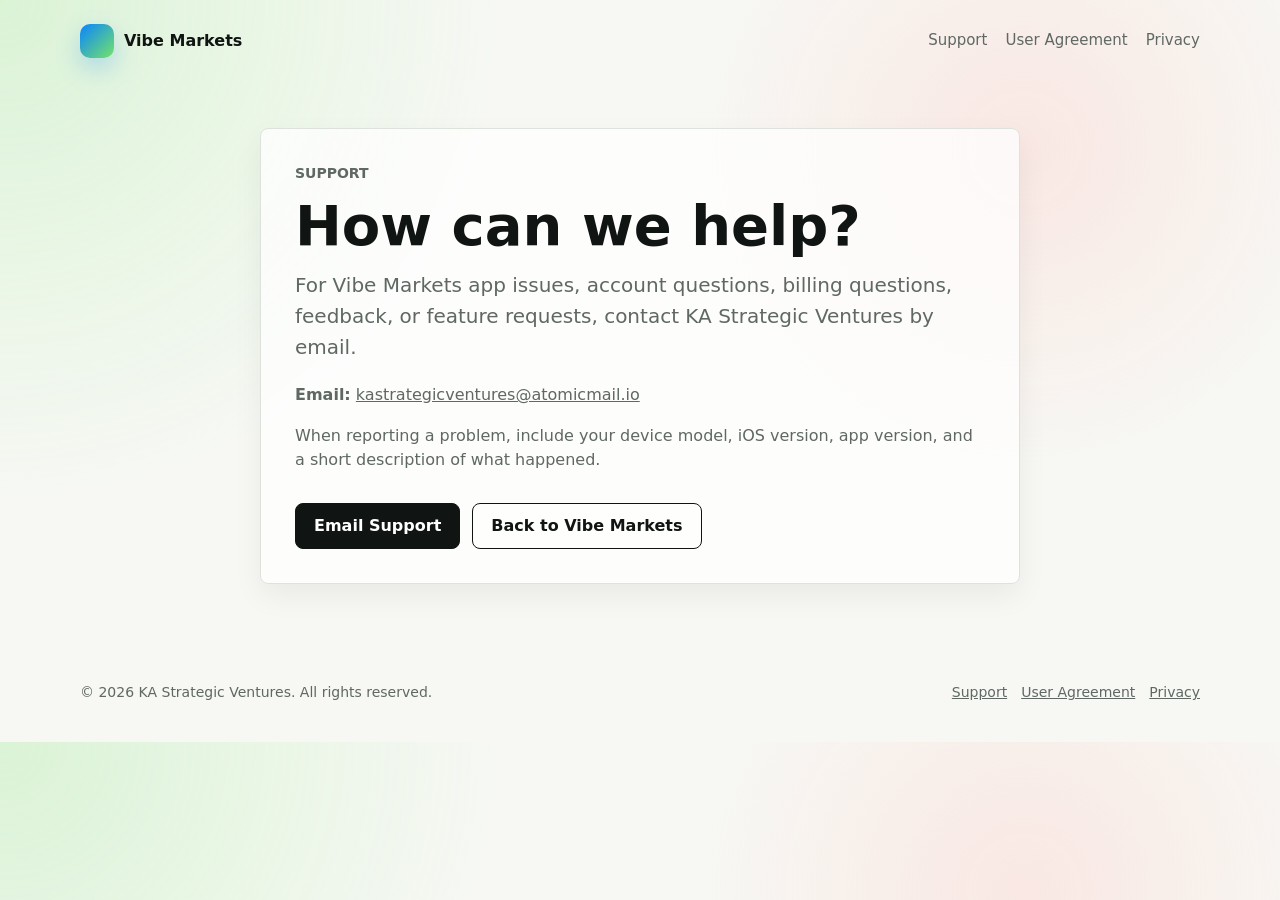
==== support/index.html @ 016c9db5 "Add Vibe Markets app pages" ====
<!doctype html>
<html lang="en">
  <head>
    <meta charset="utf-8">
    <meta name="viewport" content="width=device-width, initial-scale=1">
    <title>Support | Vibe Markets</title>
    <meta name="description" content="Contact Vibe Markets support for app issues, feedback, and feature requests.">
    <link rel="stylesheet" href="/styles.css">
  </head>
  <body>
    <header class="site-header">
      <a class="brand" href="/">
        <span class="brand-mark" aria-hidden="true"></span>
        <span>Vibe Markets</span>
      </a>
      <nav class="nav" aria-label="Primary navigation">
        <a href="/support/">Support</a>
        <a href="/user-agreement/">User Agreement</a>
        <a href="/privacy/">Privacy</a>
      </nav>
    </header>

    <main class="legal-page">
      <article class="legal-card">
        <p class="eyebrow">Support</p>
        <h1>How can we help?</h1>
        <p class="lead">For Vibe Markets app issues, account questions, billing questions, feedback, or feature requests, contact KA Strategic Ventures by email.</p>
        <p><strong>Email:</strong> <a href="mailto:kastrategicventures@atomicmail.io?subject=Vibe%20Markets%20Support">kastrategicventures@atomicmail.io</a></p>
        <p>When reporting a problem, include your device model, iOS version, app version, and a short description of what happened.</p>
        <div class="actions">
          <a class="button" href="mailto:kastrategicventures@atomicmail.io?subject=Vibe%20Markets%20Support">Email Support</a>
          <a class="button secondary" href="/">Back to Vibe Markets</a>
        </div>
      </article>
    </main>

    <footer class="site-footer">
      <span>&copy; 2026 KA Strategic Ventures. All rights reserved.</span>
      <nav aria-label="Footer navigation">
        <a href="/support/">Support</a>
        <a href="/user-agreement/">User Agreement</a>
        <a href="/privacy/">Privacy</a>
      </nav>
    </footer>
  </body>
</html>
---- styles.css ----
:root {
  color-scheme: light;
  --bg: #f7f8f4;
  --panel: #ffffff;
  --ink: #101412;
  --muted: #5f6863;
  --line: #dde3dc;
  --green: #74e36a;
  --blue: #0a84ff;
  --coral: #ffb8b2;
  --shadow: 0 24px 60px rgba(16, 20, 18, 0.12);
}

* {
  box-sizing: border-box;
}

body {
  margin: 0;
  font-family: Inter, ui-sans-serif, system-ui, -apple-system, BlinkMacSystemFont, "Segoe UI", sans-serif;
  background: radial-gradient(circle at top left, rgba(116, 227, 106, 0.22), transparent 34%),
    radial-gradient(circle at 80% 20%, rgba(255, 184, 178, 0.26), transparent 28%),
    var(--bg);
  color: var(--ink);
  line-height: 1.55;
}

a {
  color: inherit;
}

.site-header,
.site-footer,
.page,
.legal-page {
  width: min(1120px, calc(100% - 32px));
  margin: 0 auto;
}

.site-header {
  display: flex;
  align-items: center;
  justify-content: space-between;
  padding: 24px 0;
  gap: 20px;
}

.brand {
  display: inline-flex;
  align-items: center;
  gap: 10px;
  font-weight: 800;
  text-decoration: none;
}

.brand-mark {
  width: 34px;
  height: 34px;
  border-radius: 10px;
  background: linear-gradient(135deg, var(--blue), var(--green));
  box-shadow: 0 10px 24px rgba(10, 132, 255, 0.25);
}

.nav {
  display: flex;
  align-items: center;
  gap: 18px;
  color: var(--muted);
  font-size: 15px;
}

.nav a {
  text-decoration: none;
}

.nav a:hover {
  color: var(--ink);
}

.hero {
  display: grid;
  grid-template-columns: minmax(0, 1fr) minmax(280px, 430px);
  gap: 54px;
  align-items: center;
  padding: 58px 0 76px;
}

.eyebrow {
  margin: 0 0 14px;
  color: var(--muted);
  font-size: 14px;
  font-weight: 800;
  letter-spacing: 0;
  text-transform: uppercase;
}

h1,
h2,
h3,
p {
  margin-top: 0;
}

h1 {
  margin-bottom: 18px;
  max-width: 760px;
  font-size: clamp(44px, 7vw, 78px);
  line-height: 0.95;
  letter-spacing: 0;
}

h2 {
  margin-bottom: 16px;
  font-size: 32px;
  line-height: 1.1;
  letter-spacing: 0;
}

h3 {
  margin-bottom: 8px;
  font-size: 18px;
}

.lead {
  max-width: 660px;
  color: #333b36;
  font-size: 20px;
}

.actions {
  display: flex;
  flex-wrap: wrap;
  gap: 12px;
  margin-top: 30px;
}

.button {
  display: inline-flex;
  align-items: center;
  justify-content: center;
  min-height: 46px;
  padding: 0 18px;
  border: 1px solid var(--ink);
  border-radius: 8px;
  background: var(--ink);
  color: #fff;
  font-weight: 800;
  text-decoration: none;
}

.button.secondary {
  background: rgba(255, 255, 255, 0.56);
  color: var(--ink);
}

.phone-wrap {
  display: flex;
  justify-content: center;
}

.phone-shot {
  width: min(100%, 390px);
  height: auto;
  filter: drop-shadow(0 32px 48px rgba(16, 20, 18, 0.2));
}

.section {
  padding: 44px 0;
}

.feature-grid {
  display: grid;
  grid-template-columns: repeat(3, minmax(0, 1fr));
  gap: 16px;
}

.feature,
.contact-panel,
.legal-card {
  border: 1px solid var(--line);
  border-radius: 8px;
  background: rgba(255, 255, 255, 0.74);
  box-shadow: 0 12px 30px rgba(16, 20, 18, 0.06);
}

.feature {
  padding: 22px;
}

.feature p,
.legal-card p,
.legal-card li {
  color: var(--muted);
}

.contact-panel {
  display: grid;
  grid-template-columns: minmax(0, 1fr) auto;
  gap: 24px;
  align-items: center;
  padding: 28px;
}

.legal-page {
  display: grid;
  grid-template-columns: minmax(0, 760px);
  justify-content: center;
  padding: 46px 0 72px;
}

.legal-card {
  padding: 34px;
}

.legal-card h1 {
  font-size: clamp(34px, 6vw, 56px);
}

.legal-card h2 {
  margin-top: 30px;
  font-size: 22px;
}

.legal-card ul {
  padding-left: 22px;
}

.updated {
  color: var(--muted);
  font-weight: 700;
}

.site-footer {
  display: flex;
  justify-content: space-between;
  gap: 16px;
  padding: 26px 0 38px;
  color: var(--muted);
  font-size: 14px;
}

.site-footer nav {
  display: flex;
  flex-wrap: wrap;
  gap: 14px;
}

@media (max-width: 780px) {
  .site-header,
  .site-footer,
  .contact-panel {
    align-items: flex-start;
    flex-direction: column;
  }

  .nav {
    flex-wrap: wrap;
    gap: 12px;
  }

  .hero,
  .feature-grid,
  .contact-panel {
    grid-template-columns: 1fr;
  }

  .hero {
    padding-top: 34px;
    gap: 30px;
  }

  .legal-card {
    padding: 24px;
  }
}
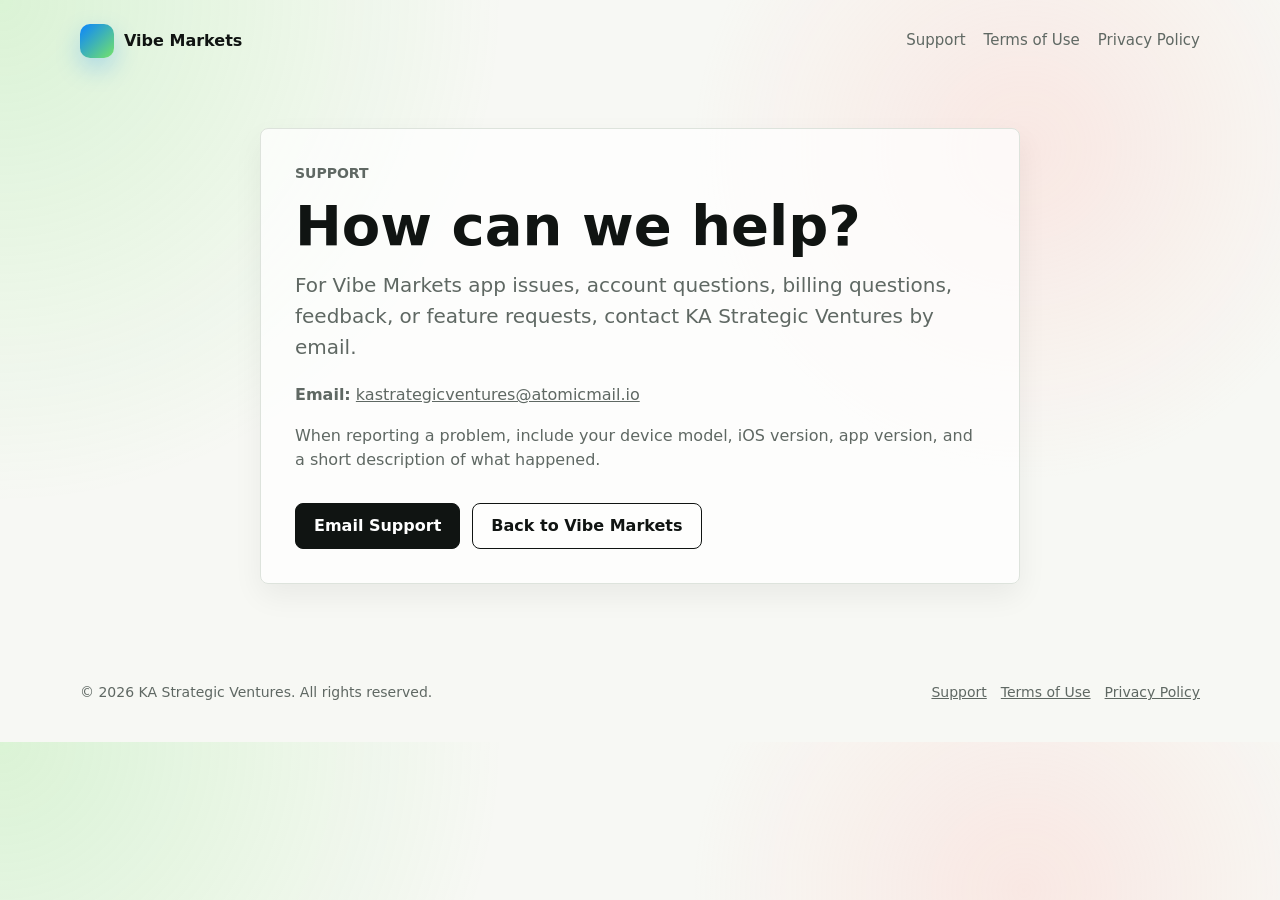
==== commit 157ee8ec: "Add App Store legal pages for Vibe Markets" ====
--- a/support/index.html
+++ b/support/index.html
@@ -15,8 +15,8 @@
       </a>
       <nav class="nav" aria-label="Primary navigation">
         <a href="/support/">Support</a>
-        <a href="/user-agreement/">User Agreement</a>
-        <a href="/privacy/">Privacy</a>
+        <a href="/terms-of-use/">Terms of Use</a>
+        <a href="/privacy-policy/">Privacy Policy</a>
       </nav>
     </header>
 
@@ -38,8 +38,8 @@
       <span>&copy; 2026 KA Strategic Ventures. All rights reserved.</span>
       <nav aria-label="Footer navigation">
         <a href="/support/">Support</a>
-        <a href="/user-agreement/">User Agreement</a>
-        <a href="/privacy/">Privacy</a>
+        <a href="/terms-of-use/">Terms of Use</a>
+        <a href="/privacy-policy/">Privacy Policy</a>
       </nav>
     </footer>
   </body>
